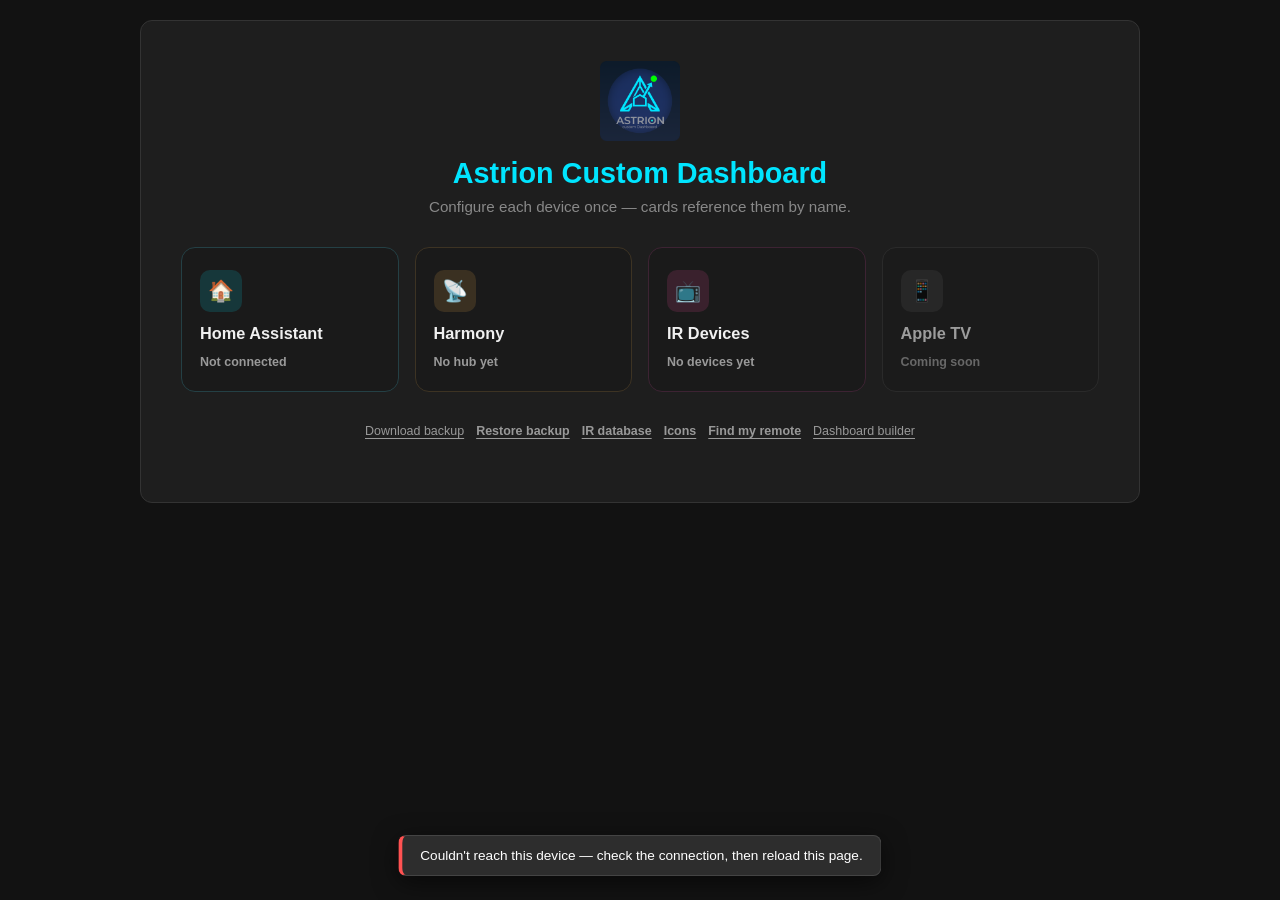
==== app/src/main/assets/docs/devices.html @ 22caf48d "chore(release): 1.1.0" ====
<!DOCTYPE html>
<html lang="en">
<head>
    <meta charset="UTF-8">
    <meta name="viewport" content="width=device-width, initial-scale=1">
    <title>Astrion Custom — Devices</title>
    <link rel="stylesheet" href="styles.css">
</head>
<body>

<div class="layout" style="grid-template-columns:1fr;max-width:1000px;margin:0 auto">
    <div class="editor-pane" style="padding:32px 40px">

        <!-- ---- Home: hero + category tiles ---------------------------- -->
        <div id="viewHome">
            <div class="hub-hero">
                <img src="logo@2x.png" alt="">
                <h1>Astrion Custom Dashboard</h1>
                <div class="subtitle">Configure each device once — cards reference them by name.</div>
            </div>

            <div class="tile-grid">
                <button type="button" class="tile tile-ha" onclick="showView('viewHa')">
                    <span class="tile-icon">🏠</span>
                    <span class="tile-name">Home Assistant</span>
                    <span class="tile-count" id="tileHaCount">Not connected</span>
                </button>
                <button type="button" class="tile tile-harmony" onclick="showView('viewHarmony')">
                    <span class="tile-icon">📡</span>
                    <span class="tile-name">Harmony</span>
                    <span class="tile-count" id="tileHarmonyCount">No hub yet</span>
                </button>
                <button type="button" class="tile tile-ir" onclick="showView('viewIr')">
                    <span class="tile-icon">📺</span>
                    <span class="tile-name">IR Devices</span>
                    <span class="tile-count" id="tileIrCount">No devices yet</span>
                </button>
                <button type="button" class="tile tile-appletv" onclick="showView('viewAppleTv')">
                    <span class="tile-icon">📱</span>
                    <span class="tile-name">Apple TV</span>
                    <span class="tile-count">Coming soon</span>
                </button>
            </div>

            <div class="utility-row">
                <a href="/dashboard.json" download="dashboard.json">Download backup</a>
                <button type="button" class="link-btn" onclick="showView('viewBackup')">Restore backup</button>
                <button type="button" class="link-btn" onclick="showView('viewIrDatabase')">IR database</button>
                <button type="button" class="link-btn" onclick="showView('viewIcons')">Icons</button>
                <button type="button" class="link-btn" onclick="showView('viewRing')">Find my remote</button>
                <a href="/builder/">Dashboard builder</a>
            </div>
        </div>

        <!-- ---- Home Assistant ------------------------------------------ -->
        <div id="viewHa" class="category-view">
            <button type="button" class="back-link" onclick="showView('viewHome')">← Devices</button>
            <h2 style="margin-top:0">Home Assistant</h2>

            <div class="section-box">
                <div id="haConnectionSummary" class="hint">Not connected.</div>
                <div class="btn-row" style="margin-top:10px">
                    <button type="button" class="secondary" onclick="openDeviceForm('ha')">Connection settings</button>
                </div>
            </div>

            <div id="haDevicesList" style="margin:14px 0"></div>
            <div class="btn-row">
                <button type="button" onclick="openDeviceForm('haEntity')">+ Add device</button>
            </div>

            <div id="haForm" class="section-box" style="display:none;margin-top:14px">
                <h3 class="subsection-title" style="margin-top:0">Connection</h3>
                <label>URL</label>
                <input type="text" id="haUrl" placeholder="http://192.168.1.50:8123">
                <label>Long-lived access token</label>
                <input type="password" id="haToken">
                <label>Webhook id (optional — instant push instead of polling)</label>
                <input type="text" id="haWebhookId" placeholder="astrion_push">
                <div class="btn-row" style="margin-top:10px">
                    <button id="saveHaBtn" onclick="saveHa()">Save</button>
                    <button class="secondary" onclick="closeDeviceForms()">Cancel</button>
                    <button id="removeHaBtn" class="secondary" style="display:none;color:#ff8a8a" onclick="removeHa()">Remove</button>
                </div>
            </div>

            <div id="haEntityForm" class="section-box" style="display:none;margin-top:14px">
                <h3 class="subsection-title" style="margin-top:0">Add device</h3>
                <div class="hint">
                    Pick one entity from Home Assistant and give it a name — it'll show up
                    under that name in the matching card type in the dashboard builder,
                    instead of typing/guessing its raw entity id there.
                </div>
                <label>Type</label>
                <select id="haEntityDomain" onchange="onHaEntityDomainChange()">
                    <option value="light">Light</option>
                    <option value="switch">Switch</option>
                    <option value="cover">Cover</option>
                    <option value="climate">Climate</option>
                    <option value="media_player">Media Player</option>
                    <option value="camera">Camera</option>
                    <option value="fan">Fan</option>
                    <option value="vacuum">Vacuum</option>
                    <option value="weather">Weather</option>
                    <option value="select">Select (input_select / select)</option>
                </select>
                <label>Entity</label>
                <select id="haEntityId" onchange="onHaEntityPicked()"></select>
                <div id="haEntityUnavailableHint" class="hint" style="display:none;color:#e0a000">
                    Not connected to Home Assistant, or no entities of this type were found.
                </div>
                <label>Name</label>
                <input type="text" id="haEntityName" placeholder="e.g., Salon TV">
                <div class="btn-row" style="margin-top:10px">
                    <button id="saveHaEntityBtn" onclick="saveHaEntity()">Save</button>
                    <button class="secondary" onclick="closeDeviceForms()">Cancel</button>
                    <button id="removeHaEntityBtn" class="secondary" style="display:none;color:#ff8a8a" onclick="removeHaEntityFromForm()">Remove</button>
                </div>
            </div>
        </div>

        <!-- ---- Harmony --------------------------------------------------- -->
        <div id="viewHarmony" class="category-view">
            <button type="button" class="back-link" onclick="showView('viewHome')">← Devices</button>
            <h2 style="margin-top:0">Harmony</h2>

            <div id="harmonyHubsList" style="margin-bottom:14px"></div>
            <div class="btn-row">
                <button type="button" onclick="openDeviceForm('harmony')">+ Add hub</button>
            </div>

            <div id="harmonyForm" class="section-box" style="display:none;margin-top:14px">
                <h3 class="subsection-title" style="margin-top:0">Hub</h3>
                <label>Name</label>
                <input type="text" id="hubName" placeholder="e.g., Living Room Hub">
                <label>IP address</label>
                <input type="text" id="hubIp" placeholder="192.168.1.60">
                <label>Hub id</label>
                <div class="btn-row">
                    <input type="text" id="hubHubId" placeholder="auto-detected from the IP" style="flex:1">
                    <button type="button" id="discoverHubIdBtn" class="secondary" onclick="discoverHarmonyHubId()">Auto-detect ID</button>
                </div>
                <div class="btn-row" style="margin-top:10px">
                    <button id="saveHarmonyHubBtn" onclick="saveHarmonyHub()">Save</button>
                    <button class="secondary" onclick="closeDeviceForms()">Cancel</button>
                    <button id="removeHarmonyHubBtn" class="secondary" style="display:none;color:#ff8a8a" onclick="removeHarmonyHubFromForm()">Remove</button>
                </div>
            </div>
        </div>

        <!-- ---- Harmony devices / commands (browse + alias) ------------------ -->
        <div id="viewHarmonyDevices" class="category-view">
            <button type="button" class="back-link" onclick="showView('viewHarmony')">← Harmony</button>
            <h2 id="harmonyDevicesHubName" style="margin-top:0">Devices</h2>
            <div id="harmonyDevicesList"></div>
        </div>

        <div id="viewHarmonyCommands" class="category-view">
            <button type="button" class="back-link" onclick="showView('viewHarmonyDevices')">← Devices</button>
            <h2 id="harmonyCommandsDeviceName" style="margin-top:0">Commands</h2>
            <div class="hint">
                Harmony's own name for each button, and an optional alias — when set,
                shown instead everywhere you pick a command elsewhere in this app
                (scene tiles, hotkeys, Activities).
            </div>
            <div id="harmonyCommandsList" style="margin-top:14px"></div>
        </div>

        <!-- ---- IR Devices -------------------------------------------------- -->
        <div id="viewIr" class="category-view">
            <button type="button" class="back-link" onclick="showView('viewHome')">← Devices</button>
            <h2 style="margin-top:0">IR Devices</h2>
            <div class="hint">
                A registry of named IR commands per physical device — works fully offline,
                no Harmony hub, no Home Assistant, no cloud. Referenced by scene_grid tiles
                and by Activities in the dashboard builder.
            </div>

            <div id="irDevicesList" style="margin:14px 0"></div>
            <div class="btn-row">
                <button type="button" onclick="openDeviceForm('ir')">+ Add device</button>
            </div>

            <div id="irForm" class="section-box" style="display:none;margin-top:14px">
                <h3 class="subsection-title" style="margin-top:0">Device</h3>
                <label>Device name</label>
                <input type="text" id="irDevName" placeholder="e.g., TV Salon">

                <label style="margin-top:10px">Where do this device's commands come from?</label>
                <label class="inline-check">
                    <input type="radio" name="irSourceMode" value="inline" checked onchange="onIrSourceModeChange()">
                    Paste Pronto codes by hand — for a one-off button, or something you learned yourself
                </label>
                <label class="inline-check">
                    <input type="radio" name="irSourceMode" value="reference" onchange="onIrSourceModeChange()">
                    Reference the ir-database — for a device you picked with the ir-database picker and copied onto the remote
                </label>

                <div id="irInlineForm">
                    <label style="margin-top:10px">Paste a Pronto Hex code</label>
                    <input type="text" id="irManualPronto" placeholder="0000 006D 0022 0000 00AC 00AC 0016 0016 ...">
                    <input type="text" id="irManualLabel" placeholder='Label (optional, e.g. "Power")' style="margin-top:6px">

                    <label style="margin-top:10px">Save this command as</label>
                    <input type="text" id="irCommandId" placeholder="e.g., power, hdmi1, volume_up">
                    <div class="btn-row">
                        <button type="button" class="secondary" onclick="addIrCommand()">+ Add command</button>
                    </div>

                    <div id="irCommandsList" style="margin-top:12px"></div>
                </div>

                <div id="irRefForm" style="display:none">
                    <div class="hint" style="margin-top:10px" id="irRefHint">
                        Must match exactly what you copied into <code>/sdcard/astrion/ir-database/</code> on the
                        remote — the app resolves the actual commands from that file at runtime, this page
                        never touches ir-database/ itself.
                    </div>

                    <div id="irOnDeviceQuickPick" style="display:none">
                        <label style="margin-top:10px">Already on this remote — pick one</label>
                        <select id="irOnDeviceCategory" onchange="onIrOnDeviceCategoryChange()"><option value="">— category —</option></select>
                        <select id="irOnDeviceBrand" onchange="onIrOnDeviceBrandChange()" disabled><option value="">— select a category first —</option></select>
                        <select id="irOnDeviceModel" onchange="onIrOnDeviceModelChange()" disabled><option value="">— select a brand first —</option></select>
                    </div>

                    <label style="margin-top:10px">Category</label>
                    <select id="irRefCategory"></select>
                    <label>Brand</label>
                    <input type="text" id="irRefBrand" placeholder="e.g., LG">
                    <label>Model</label>
                    <input type="text" id="irRefModel" placeholder="e.g., OLED65B8">
                    <label style="margin-top:10px">Known command ids (optional, comma-separated — just for autocomplete above and in scene_grid tiles)</label>
                    <input type="text" id="irRefKnownCommands" placeholder="power, hdmi1, volume_up, mute">
                </div>

                <div class="btn-row">
                    <button id="saveIrDeviceBtn" onclick="saveIrDevice()">Save</button>
                    <button class="secondary" onclick="closeDeviceForms()">Cancel</button>
                    <button id="removeIrDeviceBtn" class="secondary" style="display:none;color:#ff8a8a" onclick="removeIrDeviceFromForm()">Remove</button>
                </div>
            </div>
        </div>

        <!-- ---- Apple TV (placeholder) --------------------------------------- -->
        <div id="viewAppleTv" class="category-view">
            <button type="button" class="back-link" onclick="showView('viewHome')">← Devices</button>
            <h2 style="margin-top:0">Apple TV</h2>
            <div class="hint">
                Direct Apple TV control isn't built yet — this tile is here so cards will be
                ready to reference it once it lands. In the meantime, an Apple TV reachable
                through Home Assistant or a Harmony hub already works via those tiles.
            </div>
        </div>

        <!-- ---- Utilities: backup / ir-database / icons / ring ---------------- -->
        <div id="viewBackup" class="category-view">
            <button type="button" class="back-link" onclick="showView('viewHome')">← Devices</button>
            <h2 style="margin-top:0">Restore a backup</h2>
            <div class="hint">
                dashboard.json holds everything built in the
                <a href="/builder/" style="color:#00E5FF">dashboard builder</a> — pages, cards,
                hotkeys, Activities, theme, and this catalog's IR/Home Assistant devices.
            </div>
            <label style="margin-top:14px">Choose a backup file</label>
            <input type="file" id="dashboardFile" accept="application/json,.json">
            <div class="hint" style="color:#e0a000">Replaces everything currently on this device — pages, cards, hotkeys, Activities, theme, and this catalog.</div>
            <div class="btn-row" style="margin-top:10px">
                <button id="restoreDashboardBtn" onclick="restoreDashboard()">Restore</button>
            </div>
        </div>

        <div id="viewIrDatabase" class="category-view">
            <button type="button" class="back-link" onclick="showView('viewHome')">← Devices</button>
            <h2 style="margin-top:0">IR database</h2>
            <div class="hint">
                Category/brand/model files for the on-device picker shown when adding an
                IR Device (Category → Brand → Model). Pick your device on the external
                ir-sniffer tool, then send the resulting file here.
            </div>
            <a href="https://dckiller51.github.io/astrion-ir-sniffer/" target="_blank" rel="noopener"
               style="display:inline-block;margin:8px 0;color:#00E5FF">Open the ir-database picker ↗</a>
            <input type="file" id="irDatabaseFile" accept="application/json,.json">
            <div class="btn-row" style="margin-top:10px">
                <button id="uploadIrDatabaseBtn" onclick="uploadIrDatabase()">Upload</button>
            </div>
        </div>

        <div id="viewIcons" class="category-view">
            <button type="button" class="back-link" onclick="showView('viewHome')">← Devices</button>
            <h2 style="margin-top:0">Icons</h2>
            <div class="hint">
                Upload PNGs here to use as custom icons on scene_grid / button_grid
                cards in the dashboard builder — pick "Choose…" on an icon field there.
            </div>
            <input type="file" id="iconFile" accept="image/png,image/jpeg,image/webp">
            <div class="btn-row" style="margin-top:10px">
                <button id="uploadIconBtn" onclick="uploadIcon()">Upload</button>
            </div>
            <div id="iconsList" style="margin-top:12px"></div>
        </div>

        <div id="viewRing" class="category-view">
            <button type="button" class="back-link" onclick="showView('viewHome')">← Devices</button>
            <h2 style="margin-top:0">Find my remote</h2>
            <div class="hint">
                Plays this device's own ringtone/alarm/notification sound on loop for a
                bit, so a misplaced tablet or remote can be found by ear.
            </div>
            <label>Sound</label>
            <select id="ringSound">
                <option value="ringtone">Ringtone</option>
                <option value="alarm">Alarm</option>
                <option value="notification">Notification</option>
            </select>
            <label>Volume (%)</label>
            <input type="number" id="ringVolume" value="80" min="1" max="100">
            <label>Duration (seconds)</label>
            <input type="number" id="ringDuration" value="15" min="1" max="60">
            <div class="btn-row" style="margin-top:10px">
                <button id="ringBtn" onclick="ringDevice()">Ring</button>
                <button class="secondary" onclick="stopRingDevice()">Stop</button>
            </div>
        </div>

    </div>
</div>

<div id="toast" class="toast"></div>

<script src="js/devices-page.js"></script>
</body>
</html>
---- app/src/main/assets/docs/styles.css ----
body { font-family: -apple-system, BlinkMacSystemFont, "Segoe UI", Roboto, sans-serif; background: #121212; color: #e0e0e0; margin: 0; padding: 20px; }
  h1 { font-size: 1.3rem; color: #00E5FF; margin: 0 0 4px; }
  .subtitle { color: #888; font-size: 0.85rem; margin-bottom: 20px; }
  .layout { display: flex; gap: 20px; align-items: flex-start; }
  .editor-pane, .preview-pane { flex: 1; background: #1e1e1e; border: 1px solid #333; border-radius: 12px; padding: 20px; min-width: 0; }
  .preview-pane { position: sticky; top: 20px; background: #181818; }
  .beta-switch { position: relative; display: inline-block; width: 40px; height: 22px; }
  .beta-switch input { opacity: 0; width: 0; height: 0; }
  .beta-slider { position: absolute; inset: 0; background-color: #555; transition: .2s; border-radius: 22px; cursor: pointer; }
  .beta-slider:before { position: absolute; content: ""; height: 16px; width: 16px; left: 3px; bottom: 3px; background-color: #fff; transition: .2s; border-radius: 50%; }
  .beta-switch input:checked + .beta-slider { background-color: #00E5FF; }
  .beta-switch input:checked + .beta-slider:before { transform: translateX(18px); }
  h2 { color: #00E5FF; font-size: 1.05rem; margin: 24px 0 10px; }
  .subsection-title { color: #ccc; font-size: 0.85rem; text-transform: uppercase; letter-spacing: 0.04em; margin: 20px 0 8px; padding-top: 14px; border-top: 1px solid #383838; }
  .subsection-title:first-child { margin-top: 0; padding-top: 0; border-top: none; }
  h2:first-child { margin-top: 0; }
  label { font-size: 0.8rem; color: #aaa; display: block; margin: 8px 0 4px; }
  input, select, textarea { width: 100%; padding: 8px; background: #2d2d2d; border: 1px solid #444; color: #fff; border-radius: 6px; box-sizing: border-box; font-size: 0.88rem; }
  textarea { font-family: monospace; resize: vertical; }
  button { background: #00E5FF; color: #121212; border: none; padding: 8px 14px; border-radius: 6px; font-weight: 600; cursor: pointer; font-size: 0.85rem; margin-top: 0px; }
  button:hover { background: #00b8cc; }
  button.secondary { background: #333; color: #eee; }
  button.secondary:hover { background: #444; }
  button.danger { background: #3a2222; color: #ff8a8a; }
  button.danger:hover { background: #4a2a2a; }
  /* Toast — slide-up notification replacing modal alert() for transient
     confirmations like "Save to device". Stays out of the way (fixed
     bottom-center, non-blocking) and auto-dismisses. */
  .toast {
    position: fixed; bottom: 24px; left: 50%;
    transform: translateX(-50%) translateY(140%);
    background: #2d2d2d; color: #fff; border: 1px solid #444;
    border-left: 4px solid #00E5FF; padding: 12px 18px; border-radius: 8px;
    font-size: 0.85rem; max-width: 90vw; box-shadow: 0 6px 24px rgba(0,0,0,0.55);
    z-index: 10000; opacity: 0; pointer-events: none;
    transition: transform 0.3s ease, opacity 0.3s ease;
  }
  .toast.show { transform: translateX(-50%) translateY(0); opacity: 1; }
  .toast.error { border-left-color: #ff5252; }
  .section-box { background: #252525; padding: 14px; border-radius: 8px; border: 1px solid #383838; margin-bottom: 14px; }
  .row { display: flex; gap: 10px; }
  .row > * { flex: 1; }
  .ha-toolbar { display: flex; align-items: center; gap: 8px; margin-bottom: 14px; }
  .ha-toolbar .tabs { margin-bottom: 0; flex: 1; }
  .ha-icon-btn { background: #2d2d2d; color: #fff; border: 1px solid #444; border-radius: 50%; width: 30px; height: 30px; padding: 0; line-height: 1; font-size: 1.1rem; flex-shrink: 0; }
  .ha-icon-btn:hover { background: #383838; }
  .tabs { display: flex; gap: 8px; margin-bottom: 14px; overflow-x: auto; padding-bottom: 6px; }
  .tab { background: #2d2d2d; border: 1px solid #444; padding: 6px 12px; cursor: pointer; border-radius: 6px; color: #fff; white-space: nowrap; font-size: 0.85rem; display: flex; align-items: center; gap: 8px; }
  .tab.active { background: #00E5FF; color: #121212; font-weight: bold; border-color: #00E5FF; }
  .tab-settings { opacity: 0.7; }
  .tab-settings:hover { opacity: 1; }
  .tab.active .tab-settings { color: #121212; }
  /* Drag-to-reorder page tabs — same visual language as the card reorder
     affordances below (.ha-draggable-card), just applied to the tab bar. */
  .tab[draggable="true"] { cursor: grab; }
  .tab[draggable="true"]:active { cursor: grabbing; }
  .tab.dragging { opacity: 0.4; }
  .tab.drag-over { outline: 2px dashed #00E5FF; outline-offset: 2px; }
  /* Card dialog (add/edit) and page dialog reuse .preview-modal, just wider
     and left-aligned like the rest of the form fields, mirroring the way
     Home Assistant edits a card in a dedicated dialog rather than inline. */
  .ha-dialog { width: min(520px, 90vw); max-height: 85vh; overflow-y: auto; text-align: left; }
  .inline-check { display: flex; align-items: center; gap: 8px; font-size: 0.85rem; color: #ccc; }
  .inline-check input { width: auto; }
  /* Drag-and-drop card reordering in the preview, same interaction as
     dragging a card to a new position in the HA dashboard editor. */
  .ha-draggable-card { cursor: grab; transition: opacity 0.15s ease; }
  .ha-draggable-card.dragging { opacity: 0.4; }
  .ha-draggable-card.drag-over { outline: 2px dashed #00E5FF; outline-offset: 2px; border-radius: 8px; }
  /* Wraps each preview card so card-title (below) can float over a corner
     without affecting layout. NO padding/border/background here on purpose:
     every real card type already draws its own background/radius/padding
     1:1 from Card.kt-equivalent dp values (.preview-cover, .preview-light,
     .preview-climate, etc.) — an extra box here doesn't exist on-device and
     was inflating each card's height, throwing off how many actually fit on
     screen before scrolling. margin-bottom matches PageContent's real
     Arrangement.spacedBy(10.dp) between cards.[cite: 1] */
  .card { position: relative; margin-bottom: 10px; }
  /* Edit/remove affordance for the builder only — never shown on-device.
     Floats over the card's own corner instead of a full-width bar so it
     costs zero extra vertical space (unlike the wrapper above, this WOULD
     throw off the "how many cards fit" preview if it pushed content down).[cite: 1] */
  .card-title {
    position: absolute; top: 4px; right: 4px; z-index: 2;
    background: rgba(0,0,0,0.6); border-radius: 6px; padding: 3px 7px;
    font-size: 0.62rem; color: #aaa; text-transform: uppercase;
    display: flex; align-items: center; gap: 7px; line-height: 1;
  }
  .list-item { background: #1c1c1c; border: 1px solid #333; border-radius: 6px; padding: 8px 10px; margin-bottom: 6px; display: flex; justify-content: space-between; align-items: center; font-size: 0.85rem; gap: 8px; }
  .list-item .remove { color: #ff8a8a; cursor: pointer; font-weight: bold; flex-shrink: 0; }
  .card-title .remove { cursor: pointer; color: #ccc; }
  .card-title .remove:hover { color: #fff; }
  .hotkeys-badge { background: #0d2b30; border: 1px solid #00E5FF; padding: 8px 10px; border-radius: 6px; margin-bottom: 10px; font-size: 0.78rem; }
  .hint { font-size: 0.75rem; color: #777; margin-top: 4px; }
  .hint-row { display: flex; flex-wrap: wrap; gap: 4px 16px; }
  .hint-row .inline-check { display: flex; align-items: center; gap: 6px; font-size: 0.8rem; color: #ccc; margin: 0; }
  .hint-row .inline-check input { margin: 0; }
  #jsonOutput { height: 260px; margin-top: 8px; color: #00ff66; }
  .btn-row { display: flex; gap: 8px; flex-wrap: wrap; }
  .btn-row button { margin-top: 0; }

  /* ---- Devices home: hero + category tiles ------------------------------ */
  .hub-hero { text-align: center; padding: 8px 0 32px; }
  .hub-hero img { width: 80px; height: 80px; display: block; margin: 0 auto 16px; animation: hub-hero-in 700ms ease-out; }
  .hub-hero h1 { font-size: 1.8rem; margin: 0 0 8px; }
  .hub-hero .subtitle { margin-bottom: 0; font-size: 0.95rem; }
  @keyframes hub-hero-in {
    from { opacity: 0; transform: scale(0.85); filter: drop-shadow(0 0 0 rgba(0,229,255,0)); }
    60% { filter: drop-shadow(0 0 22px rgba(0,229,255,0.55)); }
    to { opacity: 1; transform: scale(1); filter: drop-shadow(0 0 0 rgba(0,229,255,0)); }
  }
  @media (prefers-reduced-motion: reduce) {
    .hub-hero img { animation: none; }
  }

  .tile-grid { display: grid; grid-template-columns: repeat(2, 1fr); gap: 16px; margin-bottom: 28px; }
  @media (min-width: 480px) {
    .tile-grid { grid-template-columns: repeat(4, 1fr); }
  }
  .tile {
    background: #1a1a1a; border: 1px solid #333; border-radius: 14px; padding: 22px 18px;
    text-align: left; cursor: pointer; font-family: inherit; color: inherit;
    display: flex; flex-direction: column; gap: 12px; transition: border-color 150ms, transform 150ms;
    -webkit-tap-highlight-color: transparent;
  }
  .tile:hover { transform: translateY(-2px); }
  .tile:active { transform: scale(0.97); }
  .tile .tile-icon { width: 42px; height: 42px; border-radius: 10px; display: flex; align-items: center; justify-content: center; font-size: 1.3rem; }
  .tile .tile-name { font-size: 1.02rem; font-weight: 600; color: #f0f0f0; }
  .tile .tile-count { font-size: 0.78rem; color: #999; }
  .tile.tile-ha { border-color: #244045; } .tile.tile-ha:hover, .tile.tile-ha:focus-visible { border-color: #00E5FF; }
  .tile.tile-ha .tile-icon { background: rgba(0,229,255,0.14); color: #00E5FF; }
  .tile.tile-harmony { border-color: #3d3323; } .tile.tile-harmony:hover, .tile.tile-harmony:focus-visible { border-color: #FFB74D; }
  .tile.tile-harmony .tile-icon { background: rgba(255,183,77,0.14); color: #FFB74D; }
  .tile.tile-ir { border-color: #3d2333; } .tile.tile-ir:hover, .tile.tile-ir:focus-visible { border-color: #FF4FA3; }
  .tile.tile-ir .tile-icon { background: rgba(255,79,163,0.14); color: #FF4FA3; }
  .tile.tile-appletv { opacity: 0.6; cursor: default; }
  .tile.tile-appletv .tile-icon { background: rgba(216,216,216,0.1); color: #d8d8d8; }

  .utility-row { display: flex; flex-wrap: wrap; gap: 8px; justify-content: center; margin-bottom: 28px; }
  .utility-row a, .utility-row button.link-btn {
    font-size: 0.78rem; color: #999; background: none; border: none; padding: 4px 2px;
    text-decoration: underline; text-underline-offset: 3px; cursor: pointer; font-family: inherit;
  }
  .utility-row a:hover, .utility-row button.link-btn:hover { color: #ccc; }

  .category-view { display: none; }
  .back-link { display: inline-flex; align-items: center; gap: 6px; color: #999; text-decoration: none; font-size: 0.85rem; margin-bottom: 16px; cursor: pointer; background: none; border: none; font-family: inherit; padding: 0; }
  .back-link:hover { color: #eee; }

  /* Toggle switches instead of native checkboxes — same HTML (plain
     <input type="checkbox">), just restyled, so every existing checkbox in
     the app (card option forms, hotkeys, page dialog...) picks this up with
     no markup changes needed. */
  input[type="checkbox"] {
    -webkit-appearance: none; -moz-appearance: none; appearance: none;
    width: 38px !important; height: 22px !important; min-width: 38px;
    background: #3a3a3a; border: 1px solid #4a4a4a; border-radius: 999px;
    position: relative; cursor: pointer; padding: 0; margin: 0;
    vertical-align: middle; flex-shrink: 0; box-sizing: border-box;
    transition: background 0.15s ease, border-color 0.15s ease;
  }
  input[type="checkbox"]::before {
    content: ''; position: absolute; top: 1px; left: 1px;
    width: 18px; height: 18px; border-radius: 50%;
    background: #ccc;
    transition: transform 0.15s ease, background 0.15s ease;
  }
  input[type="checkbox"]:hover { border-color: #666; }
  input[type="checkbox"]:checked { background: #00E5FF; border-color: #00E5FF; }
  input[type="checkbox"]:checked::before { transform: translateX(16px); background: #121212; }
  input[type="checkbox"]:focus-visible { outline: 2px solid #00E5FF; outline-offset: 2px; }

  /* Device-frame preview: a fully HTML/CSS recreation of the physical
     SANYTRON remote (replaces the old remote.png photo overlay — no more
     measuring crop coordinates on a photo, the frame's own dimensions ARE
     the source of truth). App content renders inside .remote-screen, sized
     to the real HA100 resolution (480x800) via .remote-screen-scaler below,
     status bar included, so the preview matches what actually runs
     on-device. Tap the screen to expand it into a larger modal — editing at
     the small in-frame size isn't practical.[cite: 1] */

  /* remote_test.html (the source for this whole block) had a page-wide
     `* { box-sizing: border-box; }` reset that didn't carry over when this
     was merged into the builder's own styles.css (which sets box-sizing
     per-rule instead of globally). Every width/height value below assumes
     border-box — without this, padding/border were adding ON TOP of the
     specified sizes instead of being included in them, so .remote-frame
     rendered 212x884 instead of 208x880, .remote-screen-container 240px
     wide instead of 208px, each zone 186px instead of 178px, etc. — the
     screen and every button progressively drifting out of position/off the
     edge. Scoped to this subtree only, not added to the rest of the file.
     .remote-screen is listed separately (not just covered by ".remote-frame
     *") because openPreviewModal() moves it out into #modalScreenSlot,
     outside .remote-frame entirely — without its own explicit entry here it
     would silently lose border-box the moment it's expanded.[cite: 1] */
  .remote-frame-scale-wrap, .remote-frame, .remote-frame *,
  .remote-screen, .remote-screen * { box-sizing: border-box; }

  /* .remote-frame is a fixed 208x880px design (matches the physical device's
     proportions) — this wrapper scales it via updateRemoteFrameScale()
     (preview.js) to fit whatever width is actually available, using a CSS
     transform + a JS-measured height (deliberately not `aspect-ratio`: that
     turned out unreliable across browsers/webviews for the old remote.png
     crop and cost a debugging round-trip, so this preview avoids it
     entirely). Never scales up past 1:1 (see updateRemoteFrameScale).[cite: 1] */
  .remote-frame-scale-wrap { width: 100%; max-width: 208px; margin: 0 auto; overflow: hidden; }
  .remote-frame {
    width: 208px; height: 880px;
    transform-origin: top left;
    position: relative;
    background: #111215; border-radius: 20px; border: 2px solid #8a94a0;
    box-shadow: 0 0 0 1px #4a525d, 0 25px 60px rgba(0, 0, 0, 0.95), inset 0 1px 2px rgba(255, 255, 255, 0.2);
    user-select: none; overflow: hidden;
  }

  .remote-screen-container {
    position: absolute; top: 0; left: 0; width: 100%; height: 324px;
    background: linear-gradient(135deg, #1f2229 0%, #08080a 50%, #15171c 100%);
    padding: 20px 16px 32px 16px;
    border-bottom: 1px solid #2a2d35;
    display: flex; justify-content: center;
  }
  /* Pure clipping/sizing box (164x272px at the frame's native 208px width) —
     does NOT size any content itself; .remote-screen-scaler below does
     that, always at the device's true dp size, then gets scaled down/up by
     updateRemoteScreenScale() (preview.js) via a CSS transform to exactly
     fill whatever pixel width this box currently has (164px in-frame, 349px
     expanded, or anything in between on window resize). That's what keeps
     every child element's raw-px sizing (copied 1:1 from the app's dp/sp
     values, e.g. .pc-icon's 42px = CoverIcon's 42.dp) proportionally
     correct at ANY preview size, not just one specific width.[cite: 1] */
  .remote-screen {
    width: 164px; height: 272px;
    overflow: hidden; border-radius: 4px;
    background: var(--bg); border: 1px solid #050608;
    cursor: zoom-in;
    display: flex; flex-direction: column;
  }
  /* True dp size of the device's screen: 480x800px physical ÷ its active
     density (Settings -> Developer options -> "Override density" if set,
     else the physical density; check both with `adb shell wm density`).
     Currently 480px / (220/160) ≈ 349dp wide, 800/(220/160) ≈ 582dp tall.
     If you change the device's density override, recompute both the same
     way (this is independent of the frame's own 164x272 screen cutout size
     above — it's the app's real dp canvas, always 480:800 in proportion).[cite: 1] */
  .remote-screen-scaler {
    width: 349px; height: 582px;
    transform-origin: top left;
    display: flex; flex-direction: column;
    flex-shrink: 0; /* belt-and-braces: never let flex contexts resize this away from its true dp size, which the scale-factor maths above assumes */
    position: relative; /* anchors .preview-add-fab below */
  }
  /* Floating "+" button, fixed to the bottom-right corner of the screen
     itself (not the scrolling card list) so it's visible the instant the
     preview is opened — same spot/role as the FAB in the Home Assistant
     dashboard editor. Sized in the same true-dp px scale as everything else
     here, so it stays proportionally correct at thumbnail or expanded size. */
  .preview-add-fab {
    position: absolute; right: 16px; bottom: 16px; z-index: 5;
    width: 52px; height: 52px; border-radius: 50%;
    background: #00E5FF; color: #121212; border: none;
    font-size: 28px; font-weight: 600; line-height: 1;
    display: flex; align-items: center; justify-content: center;
    box-shadow: 0 4px 14px rgba(0,0,0,0.5);
    cursor: pointer; padding: 0;
  }
  .preview-add-fab:hover { background: #00b8cc; }
  /* Sized to match TopStatusBar.kt exactly: 30dp height, 14dp horizontal
     padding, 13sp clock text, 16dp wifi/battery icons.[cite: 1] */
  .remote-status-bar {
    flex: 0 0 auto; height: 30px; background: #000;
    display: grid; grid-template-columns: 1fr auto 1fr; align-items: center;
    box-sizing: border-box; padding: 0 14px; font-size: 13px; color: #dfe6ea;
    font-variant-numeric: tabular-nums;
  }
  .remote-status-bar .sb-wifi, .remote-status-bar .sb-battery { font-size: 16px; }
  .remote-status-bar .sb-wifi { justify-self: start; }
  .remote-status-bar .sb-time { justify-self: center; }
  .remote-status-bar .sb-battery { justify-self: end; }
  /* Matches PageContent's real padding: 10dp horizontal, 8dp vertical.[cite: 1] */
  .remote-screen-content { flex: 1; overflow-y: auto; overflow-x: hidden; padding: 8px 10px; box-sizing: border-box; }
  .remote-tap-hint { text-align: center; font-size: 0.72rem; color: #666; margin-top: 8px; }

  /* --- physical buttons: mirror the real remote's layout/labels; no
     on-click behaviour (nothing to trigger from a builder preview), but
     hover/focus glow the same cyan as the real device's touch feedback, and
     data-hwkey buttons get a persistent glow when a hotkey is already bound
     to them — see updateHardwareKeyHighlights() in hotkeys.js. --- */
  .hw-btn {
    background: linear-gradient(180deg, #22252c 0%, #141518 100%);
    color: #8c929c; border: 1px solid #25272e; border-radius: 4px; cursor: default;
    display: flex; align-items: center; justify-content: center; position: relative;
    min-width: 0; min-height: 0;
  }
  .hw-btn svg { width: 20px; height: 20px; z-index: 2; }
  .icon-stroke { fill: none; stroke: currentColor; stroke-width: 2; stroke-linecap: round; stroke-linejoin: round; }
  .icon-fill { fill: currentColor; stroke: none; }
  .hw-btn.btn-large30 svg { width: 30px; height: 30px; }
  .hw-btn.btn-play-pause svg { width: 14px; height: 14px; }
  .recessed-pill::before {
    content: ''; position: absolute; width: 55px; height: 24px; border-radius: 12px;
    background: #0c0d0f; border: 1px solid #08080a;
    top: 50%; left: 50%; transform: translate(-50%, -50%); z-index: 1;
  }
  .hw-btn:hover, .hw-btn:focus,
  .dpad-btn:hover, .dpad-btn:focus,
  .dpad-ok:hover, .dpad-ok:focus {
    background: linear-gradient(180deg, #333844 0%, #1f2229 100%);
    color: #ffffff; border-color: #00e5ff;
    box-shadow: 0 0 8px rgba(0, 229, 255, 0.4);
  }
  /* Bound to a short-press hotkey (global or on the active page). */
  .hw-btn.hw-assigned, .dpad-btn.hw-assigned, .dpad-ok.hw-assigned {
    border-color: #00e5ff;
    box-shadow: 0 0 6px rgba(0, 229, 255, 0.45);
  }
  /* Bound to a long-press hotkey ONLY (no short-press binding). */
  .hw-btn.hw-assigned-long-only, .dpad-btn.hw-assigned-long-only, .dpad-ok.hw-assigned-long-only {
    border-color: #e6b422;
    box-shadow: 0 0 6px rgba(230, 180, 34, 0.45);
  }
  /* Layered on top of hw-assigned when a button has BOTH a short- and a
     long-press binding, so the amber ring reads as "plus a long-press",
     rather than overriding the cyan short-press glow entirely. */
  .hw-btn.hw-has-long, .dpad-btn.hw-has-long, .dpad-ok.hw-has-long {
    outline: 2px solid #e6b422; outline-offset: 1px;
  }

  .remote-zone-container {
    background: #0d0e11; border: 1px solid #282c36; border-radius: 8px; padding: 3px;
    box-shadow: 0 4px 10px rgba(0, 0, 0, 0.6);
    position: absolute; left: 15px; width: 178px;
  }
  .remote-zone-1 { top: 345px; height: 48px; display: flex; justify-content: space-between; gap: 3px; }
  .btn-retour { flex: 1; height: 100%; }
  .btn-home { flex: 1.8; height: 100%; border-radius: 4px; }
  .btn-power { flex: 1; height: 100%; color: #fff; }

  .remote-zone-2 { top: 410px; height: 128px; position: absolute; }
  .quad-grid {
    display: grid; grid-template-columns: 1fr 1fr; grid-template-rows: 1fr 1fr; gap: 3px;
    width: 100%; height: 100%; background: transparent; border: none; padding: 0; box-shadow: none;
  }
  .quad-btn { border-radius: 4px; font-size: 13px; font-weight: 600; }
  .top-left { justify-content: flex-start; padding-left: 10px; }
  .top-right { justify-content: flex-end; padding-right: 10px; }
  .bottom-left { justify-content: flex-start; padding-left: 10px; }
  .bottom-right { justify-content: flex-end; padding-right: 10px; }

  /* CORRECTION DU DÉCALAGE : Centrage parfait via transform identique à remote_test.html[cite: 3] */
  .hw-dpad {
    position: absolute; 
    top: 50%; 
    left: 50%;
    transform: translate(-50%, -50%);
    width: 90px; height: 90px; border-radius: 50%; background: #141518;
    border: 1px solid #2d3340; box-shadow: 0 0 10px rgba(0, 0, 0, 0.9);
    z-index: 2; overflow: hidden;
  }
  .dpad-btn {
    position: absolute; background: linear-gradient(180deg, #22252c 0%, #141518 100%);
    border: 1px solid #22252c; display: flex; align-items: center; justify-content: center; color: #8c929c;
  }
  .dpad-top { top: 2px; left: 26px; width: 38px; height: 32px; border-radius: 4px 4px 2px 2px; }
  .dpad-bottom { bottom: 2px; left: 26px; width: 38px; height: 32px; border-radius: 2px 2px 4px 4px; }
  .dpad-left { top: 26px; left: 2px; width: 32px; height: 38px; border-radius: 4px 2px 2px 4px; }
  .dpad-right { top: 26px; right: 2px; width: 32px; height: 38px; border-radius: 2px 4px 4px 2px; }
  .dpad-btn svg { width: 16px; height: 16px; }
  .dpad-ok {
    position: absolute; top: 50%; left: 50%; transform: translate(-50%, -50%);
    width: 38px; height: 38px; border-radius: 50%;
    background: linear-gradient(180deg, #282c37 0%, #15171d 100%);
    border: 1px solid #3d4352; color: #e2e8f0; font-weight: 600; font-size: 11px;
    display: flex; align-items: center; justify-content: center; z-index: 3;
  }

  .remote-zone-3 {
    top: 555px; height: 80px; display: grid;
    grid-template-columns: repeat(4, 1fr); grid-template-rows: repeat(2, 1fr); gap: 3px;
  }
  .btn-wide-micro { grid-column: span 2; border-radius: 4px; }

  .remote-zone-4 { top: 650px; height: 42px; display: grid; grid-template-columns: repeat(4, 1fr); gap: 3px; }
  .btn-color-stripe { position: relative; }
  .btn-color-stripe::after {
    content: ''; position: absolute; width: 16px; height: 3px; border-radius: 2px;
    top: 50%; left: 50%; transform: translate(-50%, -50%);
  }
  .stripe-red::after { background: #e54d42; }
  .stripe-green::after { background: #2fb04a; }
  .stripe-blue::after { background: #287be6; }
  .stripe-yellow::after { background: #e6b422; }

  .sanytron-logo {
    position: absolute; top: 780px; left: 50%; transform: translateX(-50%);
    font-weight: 800; font-size: 15px; letter-spacing: 1.5px; color: #3b4049;
  }

  /* Expanded modal view — the same .remote-screen node is moved in here on
     click, so no rendering logic is duplicated.[cite: 1] */
  .preview-modal { display: none; position: fixed; inset: 0; background: rgba(0,0,0,0.7); z-index: 1000; align-items: center; justify-content: center; }
  .preview-modal.open { display: flex; }
  .preview-modal-inner { position: relative; background: #181818; border: 1px solid #333; border-radius: 12px; padding: 24px; }
  .preview-modal-close { position: absolute; top: 10px; right: 10px; z-index: 10; background: #333; color: #eee; border: none; border-radius: 6px; padding: 5px 11px; cursor: pointer; font-size: 0.9rem; }
  /* Same 349x582dp size as .remote-screen-scaler above (their maths live
     next to that rule) — makes updateRemoteScreenScale() apply a scale of
     ~1 here, so the modal renders crisp instead of visibly scaled. Overrides
     the frame's 164x272 in-frame cutout size, which is meaningless once
     .remote-screen is moved out into the modal (see openPreviewModal).[cite: 1] */
  .remote-screen.expanded { width: 349px; height: 582px; cursor: default; }

  /* Icon field: text input (still editable by hand) + a live thumbnail +
     "Choose…" button that opens the icon-picker modal below. The thumbnail
     and picker both only resolve when the builder is served by the device
     itself (see iconUrl() in cards.js) — harmless no-ops otherwise.[cite: 1] */
  .icon-field-row { display: flex; gap: 8px; align-items: center; }
  .icon-field-row input { flex: 1; }
  .icon-field-thumb { width: 34px; height: 34px; flex: 0 0 auto; border-radius: 7px; background: #2d2d2d; object-fit: contain; padding: 3px; box-sizing: border-box; display: none; }
  .icon-field-thumb.shown { display: block; }
  .icon-field-row button.secondary { margin-top: 0; flex: 0 0 auto; white-space: nowrap; }

  .icon-picker-inner { width: 380px; max-width: 90vw; }
  .icon-picker-grid { display: grid; grid-template-columns: repeat(auto-fill, minmax(68px, 1fr)); gap: 10px; max-height: 360px; overflow-y: auto; margin-top: 10px; }
  .icon-picker-item { display: flex; flex-direction: column; align-items: center; gap: 4px; cursor: pointer; padding: 8px 4px; border-radius: 8px; background: #202020; border: 1px solid #333; }
  .icon-picker-item:hover { background: #2a2a2a; border-color: #00E5FF; }
  .icon-picker-item img { width: 36px; height: 36px; object-fit: contain; background: #2d2d2d; border-radius: 7px; padding: 4px; box-sizing: border-box; }
  .icon-picker-item span { font-size: 0.65rem; color: #aaa; max-width: 68px; overflow: hidden; text-overflow: ellipsis; white-space: nowrap; }
  .icon-picker-empty, .icon-picker-error { color: #888; font-size: 0.82rem; padding: 20px 4px; text-align: center; }

  /* Real cards never show their config type name, edit/remove icons, or
     entity id — only the zoomed/expanded view (an editing aid) does.[cite: 1] */
  .remote-screen:not(.expanded) .card-title,
  .remote-screen:not(.expanded) .hint {
    display: none;
  }

  .preview-apple-remote, .preview-tv-remote { background: var(--card); border-radius: 24px; padding: 20px; display: flex; flex-direction: column; align-items: center; gap: 18px; max-width: 260px; margin: 0 auto; }
  .preview-trackpad { width: 160px; height: 160px; background: var(--control); border-radius: 50%; position: relative; display: flex; align-items: center; justify-content: center; }
  .preview-inner-select { width: 46px; height: 46px; background: var(--control); border-radius: 50%; opacity: 0.7; }
  .preview-row-buttons { display: flex; justify-content: space-around; width: 100%; gap: 10px; }
  .preview-pill { background: var(--control); border-radius: 50px; padding: 8px 16px; font-size: 12px; color: var(--text); }
  .preview-play-btn { width: 44px; height: 44px; background: var(--control); border-radius: 50%; display: flex; align-items: center; justify-content: center; color: var(--text); }
  .preview-grid { display: grid; gap: 8px; min-width: 0; }
  .preview-tile { background: #2a2a2a; border-radius: 8px; padding: 10px; font-size: 0.82rem; text-align: center; min-width: 0; overflow: hidden; text-overflow: ellipsis; white-space: nowrap; box-sizing: border-box; }

  /* scene_grid / button_grid tiles — sized to match the real on-device tile
     dp values 1:1 (see SceneGridCard.kt / ButtonGridCard.kt), same convention
     as the other preview-* card styles below.[cite: 1] */
  .preview-scene-tile, .preview-button-tile {
    display: flex; flex-direction: column; align-items: center; justify-content: center;
    border-radius: 14px; box-sizing: border-box; padding: 6px; overflow: hidden; min-width: 0;
  }
  .preview-scene-tile.has-icon, .preview-button-tile.has-icon { height: 74px; }
  .preview-scene-tile.no-icon { height: 58px; }
  .preview-scene-tile.fill { height: 120px; }
  .preview-button-tile.has-icon { height: 68px; }
  .preview-button-tile.no-icon { height: 48px; }
  .preview-scene-tile .st-icon, .preview-scene-tile .st-icon-spacer { width: 28px; height: 28px; object-fit: contain; flex: 0 0 auto; }
  .preview-scene-tile.fill .st-icon { width: 100%; height: 100%; object-fit: contain; flex: 1 1 auto; }
  .preview-button-tile .bt-icon { width: 32px; height: 32px; object-fit: contain; flex: 0 0 auto; margin-bottom: 4px; }
  .preview-scene-tile .st-label {
    font-size: 12px; font-weight: 500; text-align: center; margin-top: 6px; max-width: 100%;
    white-space: nowrap; overflow: hidden; text-overflow: ellipsis;
  }
  .preview-scene-tile.no-icon .st-label { font-size: 15px; margin-top: 0; }
  .preview-button-tile .bt-label {
    color: var(--text); font-size: 12px; font-weight: 500; text-align: center; max-width: 100%;
    white-space: nowrap; overflow: hidden; text-overflow: ellipsis;
  }
  .preview-button-tile.no-icon { background: var(--control); }
  .preview-button-tile.has-icon { background: var(--control); }
  .preview-button-tile.no-icon .bt-label { font-size: 15px; }

  /* cover card — mirrors CoverCard.kt's 3 layouts (default / horizontal / vertical)[cite: 1] */
  .preview-cover { border-radius: 18px; background: var(--card); padding: 12px 14px; box-sizing: border-box; }
  .preview-cover.layout-horizontal { display: flex; align-items: center; gap: 12px; }
  .preview-cover.layout-default { display: flex; flex-direction: column; gap: 12px; }
  .preview-cover.layout-vertical { display: flex; flex-direction: column; align-items: center; gap: 8px; }
  .pc-icon { width: 42px; height: 42px; border-radius: 12px; background: var(--control); display: flex; align-items: center; justify-content: center; flex: 0 0 auto; }
  .pc-icon.pc-icon-lg { width: 48px; height: 48px; }
  .pc-icon svg { width: 24px; height: 24px; fill: var(--icon); }
  .pc-namestate { display: flex; flex-direction: column; min-width: 0; }
  .pc-namestate.pc-center { align-items: center; text-align: center; }
  .pc-name { color: var(--text); font-size: 16px; font-weight: 600; white-space: nowrap; overflow: hidden; text-overflow: ellipsis; max-width: 100%; }
  .pc-state { color: var(--muted); font-size: 13px; }
  .pc-controls { display: flex; gap: 8px; }
  .pc-controls.pc-full { width: 100%; justify-content: space-evenly; }
  .pc-btn { width: 44px; height: 44px; border-radius: 50%; background: var(--control); display: flex; align-items: center; justify-content: center; flex: 0 0 auto; }
  .pc-btn svg { width: 24px; height: 24px; fill: var(--icon); }
  .pc-btn.pc-disabled { opacity: 0.35; }
  /* Mushroom-style draggable slider (position/tilt/brightness) — mirrors CoverCard.kt's
     and LightCard.kt's PercentSlider composable, static (non-interactive) in this preview.[cite: 1] */
  .pc-slider { position: relative; width: 100%; height: 36px; border-radius: 18px; background: var(--inset); overflow: hidden; box-sizing: border-box; display: flex; align-items: center; justify-content: center; }
  .pc-slider-fill { position: absolute; left: 0; top: 0; bottom: 0; border-radius: 18px; }
  .pc-slider-label { position: relative; color: var(--text); font-size: 13px; font-weight: 600; z-index: 1; }
  .pc-cycle-btn { width: 36px; height: 36px; border-radius: 50%; background: var(--control); display: flex; align-items: center; justify-content: center; flex: 0 0 auto; cursor: help; }
  .pc-cycle-btn svg { width: 22px; height: 22px; fill: var(--icon); }
  .preview-light { border-radius: 18px; background: var(--card); padding: 12px 14px; box-sizing: border-box; }
  .preview-light.layout-horizontal { display: flex; align-items: center; gap: 12px; }
  .preview-light.layout-default { display: flex; flex-direction: column; gap: 10px; }
  .preview-light.layout-vertical { display: flex; flex-direction: column; align-items: center; gap: 8px; }
  .pc-icon.pl-icon svg { fill: currentColor; }
  /* Mushroom-style colour swatch row — mirrors LightCard.kt's ColorSwatchRow composable.[cite: 1] */
  .pl-color-row { display: flex; gap: 8px; flex-wrap: wrap; }
  .pl-swatch { width: 28px; height: 28px; border-radius: 50%; flex: 0 0 auto; box-shadow: 0 0 0 1px rgba(255,255,255,0.15) inset; }

  /* media_player card — mirrors MediaPlayerCard.kt's compact Mushroom-style tile[cite: 1] */
  .preview-media { border-radius: 18px; background: var(--card); padding: 12px 14px; box-sizing: border-box; display: flex; flex-direction: column; gap: 10px; }
  .pm-row { display: flex; align-items: center; gap: 12px; }
  .pm-avatar { width: 42px; height: 42px; border-radius: 50%; background: var(--control); display: flex; align-items: center; justify-content: center; flex: 0 0 auto; overflow: hidden; }
  .pm-avatar svg { width: 22px; height: 22px; fill: var(--icon); }
  .pm-controls { display: flex; align-items: center; gap: 8px; }
  .pm-btn { width: 36px; height: 36px; border-radius: 10px; background: var(--control); display: flex; align-items: center; justify-content: center; flex: 0 0 auto; }
  .pm-btn.pm-accent { background: var(--accent2); }
  .pm-btn svg { width: 18px; height: 18px; fill: var(--text); }
  .pm-btn.pm-swap { margin-left: auto; }
  .preview-media-full { border-radius: 20px; background: var(--card); padding: 16px; box-sizing: border-box; display: flex; flex-direction: column; align-items: center; gap: 14px; }
  .pm-art { width: 100%; aspect-ratio: 1.2; border-radius: 16px; background: var(--control); background-size: cover; background-position: center; display: flex; align-items: center; justify-content: center; }
  .pm-art svg { width: 48px; height: 48px; fill: rgba(255,255,255,0.6); }
  .pm-full-title { color: var(--text); font-size: 20px; font-weight: 700; text-align: center; }
  .pm-full-subtitle { color: var(--muted); font-size: 14px; text-align: center; }
  .pm-progress { width: 100%; height: 4px; border-radius: 2px; background: rgba(255,255,255,0.2); overflow: hidden; }
  .pm-progress-fill { height: 100%; background: var(--accent2); }
  .pm-full-controls { display: flex; justify-content: space-evenly; align-items: center; width: 100%; }
  .pm-full-btn { width: 50px; height: 50px; border-radius: 50%; background: var(--control); display: flex; align-items: center; justify-content: center; opacity: 0.6; }
  .pm-full-btn.pm-big { width: 64px; height: 64px; }
  .pm-full-btn.pm-accent { background: var(--accent2); opacity: 1; }
  .pm-full-btn svg { width: 24px; height: 24px; fill: #fff; }

  .preview-clock-weather { background: var(--card); border-radius: 18px; padding: 12px; display: flex; align-items: center; gap: 12px; }
  .preview-clock-weather .cw-emoji { font-size: 34px; }
  .preview-clock-weather .cw-time { color: var(--text); font-size: 26px; font-weight: 300; line-height: 1.1; }
  .preview-clock-weather .cw-date { color: var(--muted); font-size: 12px; }
  .preview-clock-weather .cw-right { text-align: right; color: var(--muted); font-size: 11px; }
  .preview-clock-weather .cw-temp { color: var(--text); font-size: 20px; font-weight: 600; }
  .preview-clock-weather-wrap { display: flex; flex-direction: column; gap: 8px; }
  .cw-forecast-row { display: flex; align-items: center; gap: 8px; font-size: 12px; color: var(--muted); }
  .cw-forecast-row .cw-fday { width: 34px; }
  .cw-forecast-row .cw-femoji { width: 22px; text-align: center; }
  .cw-forecast-row .cw-flow { width: 30px; text-align: right; }
  .cw-forecast-row .cw-fhigh { width: 30px; text-align: right; color: var(--text); font-weight: 600; }
  .cw-forecast-row .cw-fbar { flex: 1; height: 6px; border-radius: 3px; background: var(--control); position: relative; overflow: hidden; }
  .cw-forecast-row .cw-fbar-fill { position: absolute; top: 0; bottom: 0; background: linear-gradient(90deg, var(--success), var(--amber)); border-radius: 3px; }

  .preview-vacuum { background: var(--card); border-radius: 20px; padding: 14px; }
  .preview-vacuum .vc-header { display: flex; align-items: center; justify-content: space-between; font-size: 13px; color: var(--muted); }
  .preview-vacuum .vc-name { color: var(--text); font-size: 16px; font-weight: 600; }
  .preview-vacuum .vc-rooms { display: flex; flex-wrap: wrap; gap: 6px; margin-top: 10px; }
  .preview-vacuum .vc-room { background: var(--control); color: var(--text); border-radius: 10px; padding: 6px 10px; font-size: 12px; }

  .preview-climate { background: var(--card); border-radius: 16px; padding: 12px; color: var(--text); }
  .preview-climate .cc-header { display: flex; align-items: center; justify-content: space-between; margin-bottom: 8px; }
  .preview-climate .cc-name { font-size: 14px; font-weight: 600; }
  .preview-climate .cc-power { width: 26px; height: 26px; border-radius: 50%; background: var(--success); color: #fff; display: flex; align-items: center; justify-content: center; }
  .preview-climate .cc-power.is-off { background: var(--danger); color: #fff; }
  .preview-climate .cc-temp-row { display: flex; align-items: center; justify-content: space-between; margin-bottom: 10px; }
  .preview-climate .cc-stepper { width: 34px; height: 34px; border-radius: 50%; background: var(--control); display: flex; align-items: center; justify-content: center; color: var(--icon); font-size: 18px; flex-shrink: 0; }
  .preview-climate .cc-temp-col { text-align: center; }
  .preview-climate .cc-temp { font-size: 26px; font-weight: 700; }
  .preview-climate .cc-temp-range { font-size: 22px; }
  .preview-climate .cc-current { font-size: 11px; color: var(--muted); }
  .preview-climate .cc-caption { font-size: 10px; color: var(--muted); font-weight: 600; margin: 6px 0 3px; }
  .preview-climate .cc-row { display: flex; gap: 5px; margin-bottom: 5px; }
  .preview-climate .cc-chip { flex: 1; height: 28px; border-radius: 8px; background: var(--control); color: var(--muted); display: flex; align-items: center; justify-content: center; font-size: 11px; }
  .preview-climate .cc-chip-selected { background: var(--accent2); color: #fff; }
  .preview-climate .cc-chip svg { width: 16px; height: 16px; }

  .preview-fan { background: var(--card); border-radius: 16px; padding: 12px; color: var(--text); }
  .preview-fan .fx-header { display: flex; align-items: center; justify-content: space-between; margin-bottom: 8px; }
  .preview-fan .fx-name { font-size: 14px; font-weight: 600; }
  .preview-fan .fx-power { width: 26px; height: 26px; border-radius: 50%; background: var(--success); color: #fff; display: flex; align-items: center; justify-content: center; font-size: 13px; }
  .preview-fan .fx-power.is-off { background: var(--danger); color: #fff; }
  .preview-fan .fx-caption { font-size: 10px; color: var(--muted); font-weight: 600; margin: 6px 0 3px; }
  .preview-fan .fx-row { display: flex; gap: 5px; margin-bottom: 5px; }
  .preview-fan .fx-chip { flex: 1; height: 28px; border-radius: 8px; background: var(--control); color: var(--muted); display: flex; align-items: center; justify-content: center; font-size: 11px; }
  .preview-fan .fx-chip-selected { background: var(--accent2); color: #fff; }
  .preview-fan .fx-pct-row { display: flex; align-items: center; justify-content: space-between; }
  .preview-fan .fx-pct-btn { width: 30px; height: 30px; border-radius: 50%; background: var(--control); display: flex; align-items: center; justify-content: center; color: var(--icon); }
  .preview-fan .fx-pct { font-size: 16px; font-weight: 600; }
  .preview-fan-simple { display: flex; align-items: center; justify-content: space-between; padding: 12px 16px; border-radius: 18px; background: var(--control); }
  .preview-fan-simple .fs-name { font-size: 15px; font-weight: 600; }
  .preview-fan-simple .fs-state { font-size: 12px; color: var(--muted); }
  .preview-fan-step { display: flex; flex-direction: column; padding: 8px 12px; border-radius: 18px; background: var(--control); }
  .preview-fan-step .fs-step-name { font-size: 15px; font-weight: 600; color: var(--text); margin-bottom: 4px; }
  .preview-fan-step .fs-step-row { display: flex; align-items: center; justify-content: space-between; }
  .preview-fan-step .fs-step-btn { width: 36px; height: 36px; border-radius: 50%; background: var(--inset); display: flex; align-items: center; justify-content: center; color: var(--icon); font-size: 20px; font-weight: 700; }
  .preview-fan-step .fs-step-pct { font-size: 20px; font-weight: 700; color: var(--text); }

  /* Entity autocomplete dropdown — attached to Entity ID inputs in the card
     edit form by attachEntityAutocomplete() in preview.js. Floats below the
     input, same width, dark theme to match the editor. */
  .ea-dropdown { position: fixed; z-index: 9999; background: #2d2d2d; border: 1px solid #444; border-radius: 6px; max-height: 260px; overflow-y: auto; box-shadow: 0 6px 18px rgba(0,0,0,0.5); }
  .ea-item { display: flex; justify-content: space-between; align-items: center; padding: 6px 10px; cursor: pointer; font-size: 0.82rem; gap: 8px; }
  .ea-item:hover { background: #383838; }
  .ea-item.ea-selected { background: #00E5FF; color: #121212; }
  .ea-item.ea-selected .ea-name { color: #333; }
  .ea-id { font-family: monospace; white-space: nowrap; overflow: hidden; text-overflow: ellipsis; }
  .ea-name { color: #888; font-size: 0.78rem; white-space: nowrap; overflow: hidden; text-overflow: ellipsis; flex-shrink: 0; max-width: 45%; }
  .ea-more { padding: 4px 10px; font-size: 0.75rem; color: #666; font-style: italic; }

  /* ---- Theme & Colors form ---- */
  .theme-group-label { font-size: 0.72rem; font-weight: 700; color: #00E5FF; text-transform: uppercase; letter-spacing: 0.5px; margin: 12px 0 4px; }
  .theme-group-label:first-child { margin-top: 0; }
  .theme-row { display: flex; align-items: center; gap: 8px; margin: 5px 0; }
  .theme-swatch { width: 34px !important; height: 34px; min-width: 34px; padding: 2px; border: 1px solid #444; border-radius: 6px; background: #2d2d2d; cursor: pointer; flex: 0 0 auto; }
  .theme-hex { width: 90px; flex: 0 0 auto; font-family: monospace; text-transform: uppercase; }
  .theme-token-label { margin: 0; font-size: 0.8rem; color: #ccc; flex: 1; min-width: 0; }
  .theme-reset-btn { flex: 0 0 auto; width: 28px; height: 28px; min-width: 28px; padding: 0; margin: 0; background: #2d2d2d; color: #aaa; border: 1px solid #444; border-radius: 6px; font-size: 1rem; line-height: 1; cursor: pointer; display: flex; align-items: center; justify-content: center; }
  .theme-reset-btn:hover { background: #383838; color: #fff; }
  .theme-reset-btn.is-default { opacity: 0.3; cursor: default; }
  .theme-reset-btn.is-default:hover { background: #2d2d2d; color: #aaa; }
  /* Card editor variant: no label, so the hex field flexes to fill width. */
  .theme-row-card .theme-hex { flex: 1 1 auto; width: auto; }

  /* ---- Theme CSS variables (preview surface) ----
     Defaults match the app's compiled-in ThemeConfig. Overridden at runtime
     by applyThemeToPreview() in theme.js, which sets these on .remote-screen. */
  .remote-screen {
    --bg: #0E2229; --card: #1B343D; --inset: #152B33; --control: #2C4C58;
    --text: #E6F0F1; --muted: #93AFB6; --icon: #CBDCE0;
    --accent: #6EA8FE; --accent2: #4C6EF5; --amber: #FFC24B;
    --danger: #E06767; --success: #4CAF50;
  }
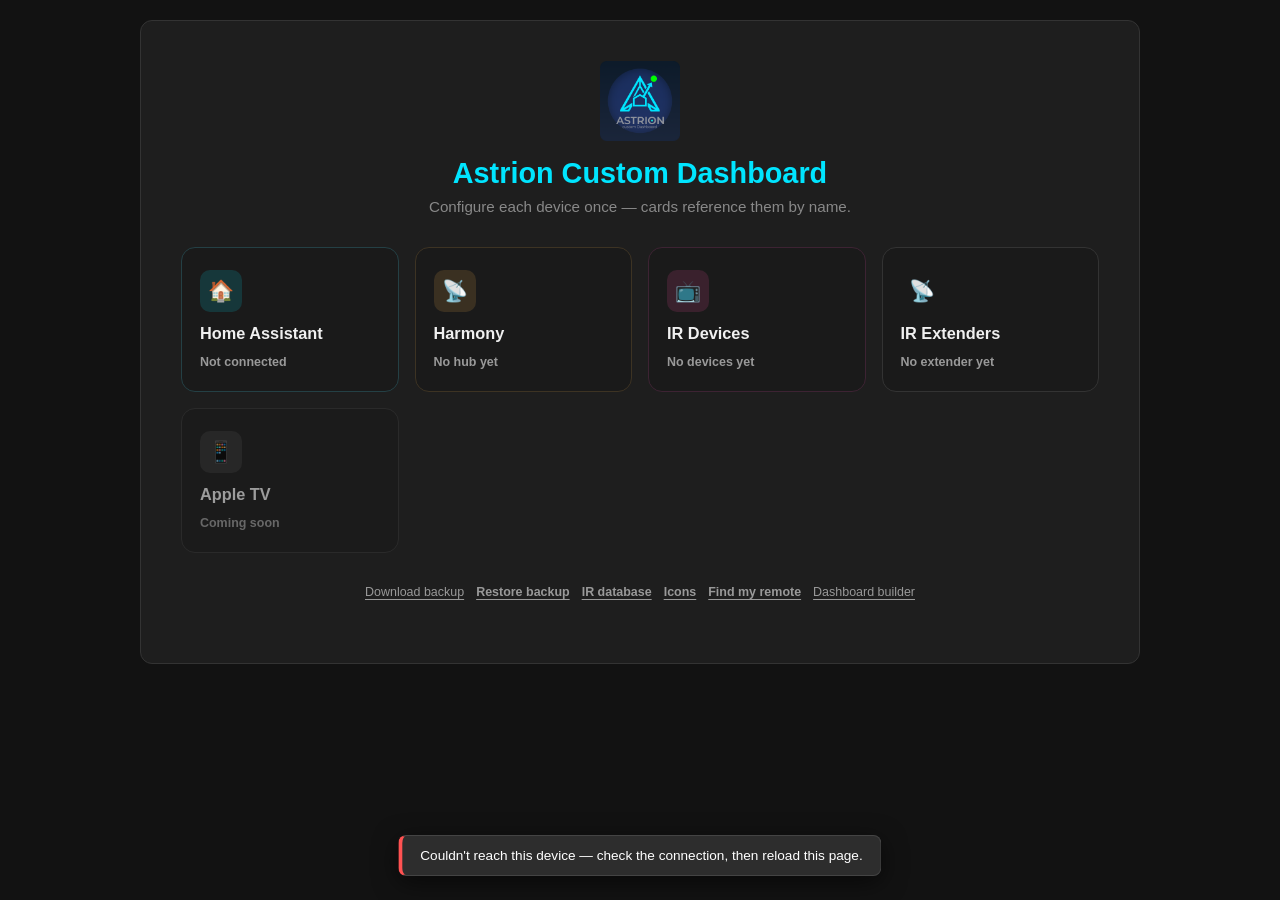
==== commit 8ccaac42: "feat(ir): add Astrion IR Extenders support and refactor activity dispatching" ====
--- a/app/src/main/assets/docs/devices.html
+++ b/app/src/main/assets/docs/devices.html
@@ -34,6 +34,11 @@
                     <span class="tile-icon">📺</span>
                     <span class="tile-name">IR Devices</span>
                     <span class="tile-count" id="tileIrCount">No devices yet</span>
+                </button>
+                <button type="button" class="tile tile-extender" onclick="showView('viewExtender')">
+                    <span class="tile-icon">📡</span>
+                    <span class="tile-name">IR Extenders</span>
+                    <span class="tile-count" id="tileExtenderCount">No extender yet</span>
                 </button>
                 <button type="button" class="tile tile-appletv" onclick="showView('viewAppleTv')">
                     <span class="tile-icon">📱</span>
@@ -148,6 +153,41 @@
             </div>
         </div>
 
+        <!-- ---- IR Extenders ------------------------------------------------ -->
+        <div id="viewExtender" class="category-view">
+            <button type="button" class="back-link" onclick="showView('viewHome')">← Devices</button>
+            <h2 style="margin-top:0">IR Extenders</h2>
+            <div class="hint" style="margin-bottom:14px">
+                Network-connected WiFi IR blasters — point an IR device at one instead of this remote's own built-in IR when it needs to reach a closed cabinet or another room. No Home Assistant required.
+                See <a href="https://github.com/dckiller51/astrion-ir-extender" target="_blank" rel="noopener">astrion-ir-extender</a> for the firmware.
+            </div>
+
+            <div id="extendersList" style="margin-bottom:14px"></div>
+            <div class="btn-row">
+                <button type="button" onclick="openDeviceForm('extender')">+ Add extender</button>
+            </div>
+
+            <div id="extenderForm" class="section-box" style="display:none;margin-top:14px">
+                <h3 class="subsection-title" style="margin-top:0">Extender</h3>
+                <label>Name</label>
+                <input type="text" id="extenderName" placeholder="e.g., Living Room Cabinet">
+                <label>IP address or hostname</label>
+                <input type="text" id="extenderHost" placeholder="192.168.1.80">
+                <label>MAC address</label>
+                <input type="text" id="extenderMac" placeholder="2C:B4:71:FF:C7:98">
+                <div class="hint">
+                    Both are on the extender's own web page — open <code>http://&lt;its-ip&gt;/</code> in a browser and look for "Mac Address".
+                    The MAC is what keeps this extender's identity stable: IR devices point at it by an id derived from the MAC, so you can rename it,
+                    move it to a new IP, or even remove and re-add it later without breaking every device that uses it.
+                </div>
+                <div class="btn-row" style="margin-top:10px">
+                    <button id="saveExtenderBtn" onclick="saveExtender()">Save</button>
+                    <button class="secondary" onclick="closeDeviceForms()">Cancel</button>
+                    <button id="removeExtenderBtn" class="secondary" style="display:none;color:#ff8a8a" onclick="removeExtenderFromForm()">Remove</button>
+                </div>
+            </div>
+        </div>
+
         <!-- ---- Harmony devices / commands (browse + alias) ------------------ -->
         <div id="viewHarmonyDevices" class="category-view">
             <button type="button" class="back-link" onclick="showView('viewHarmony')">← Harmony</button>
@@ -232,6 +272,13 @@
                     <input type="text" id="irRefModel" placeholder="e.g., OLED65B8">
                     <label style="margin-top:10px">Known command ids (optional, comma-separated — just for autocomplete above and in scene_grid tiles)</label>
                     <input type="text" id="irRefKnownCommands" placeholder="power, hdmi1, volume_up, mute">
+                </div>
+
+                <label style="margin-top:10px">Where should this device's commands actually get sent from?</label>
+                <select id="irTargetSelect"><option value="">— this remote's own IR blaster —</option></select>
+                <div class="hint">
+                    Same for every card/hotkey that references this device — set it once here, not per-card. Only IR-database-referenced devices (not hand-pasted commands) can target an extender right now.
+                    Need one added? Go to <a href="javascript:void(0)" onclick="showView('viewExtender')">IR Extenders</a>.
                 </div>
 
                 <div class="btn-row">
